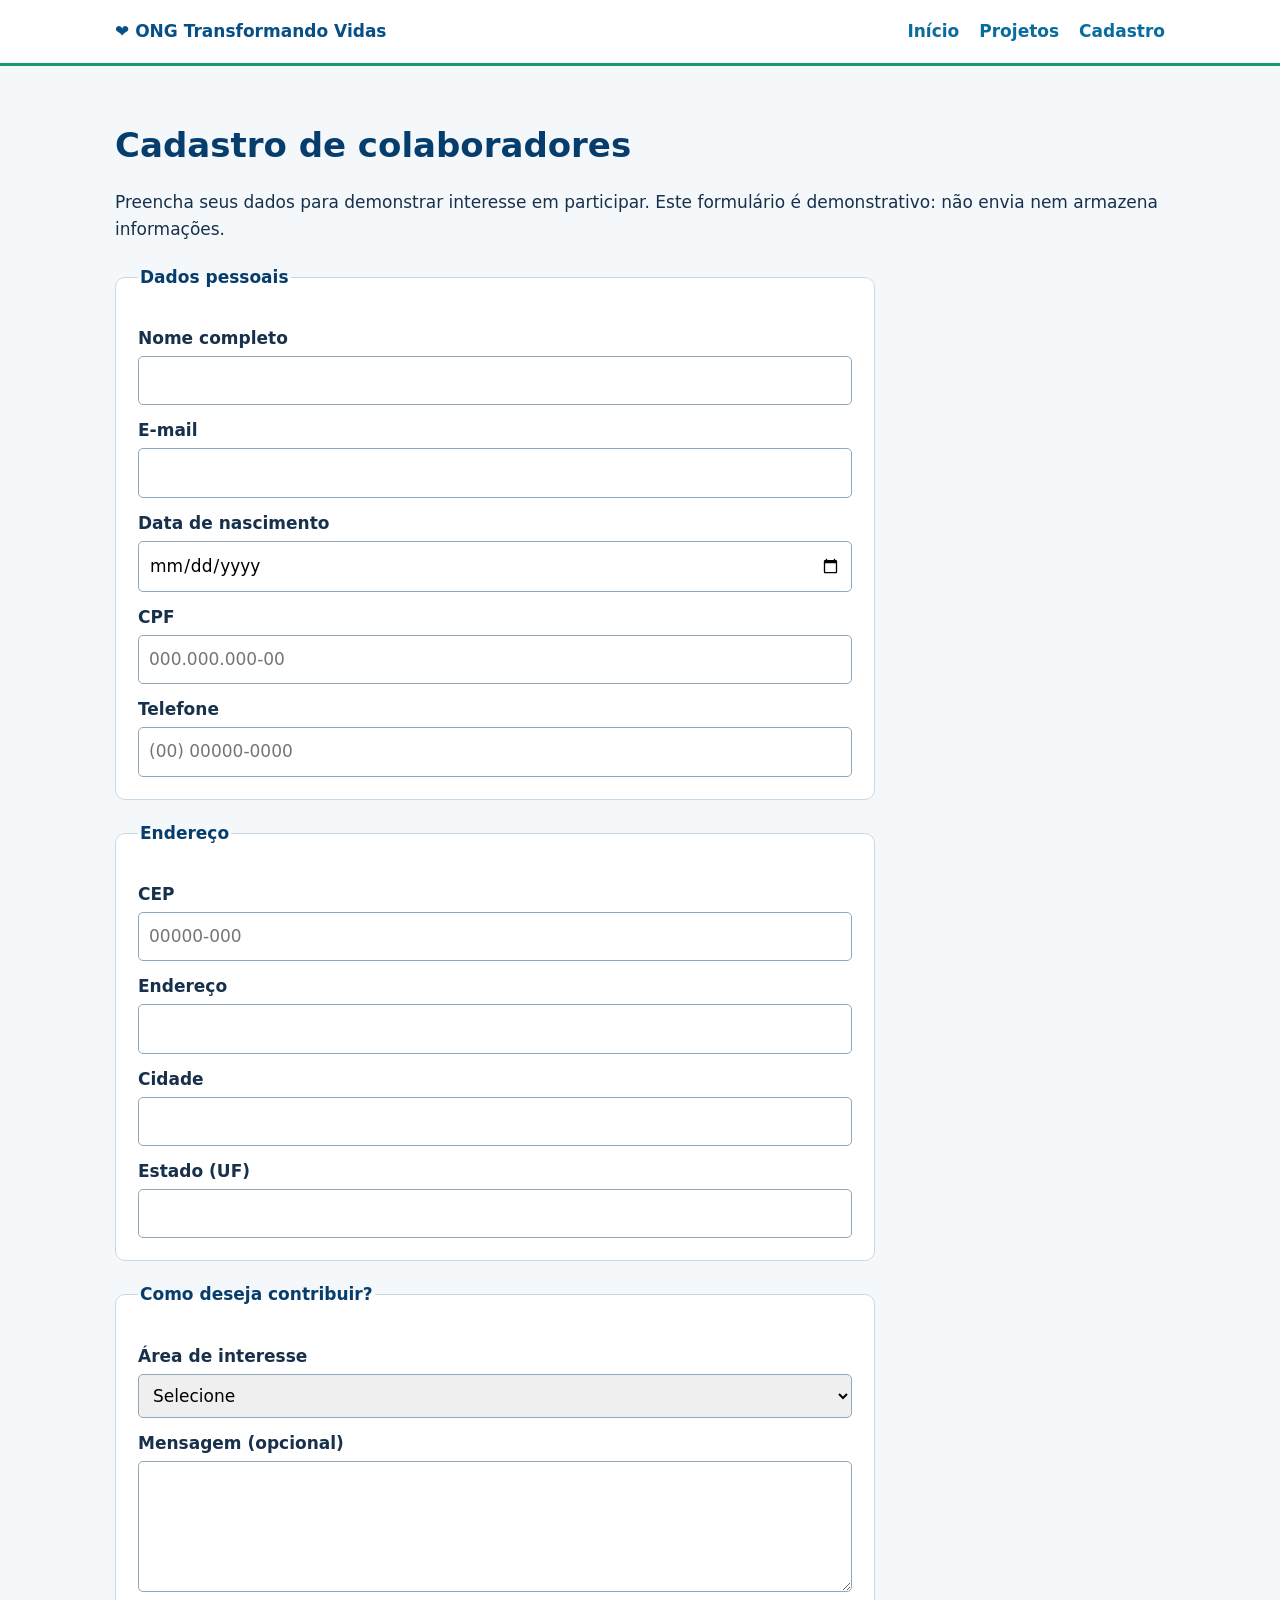
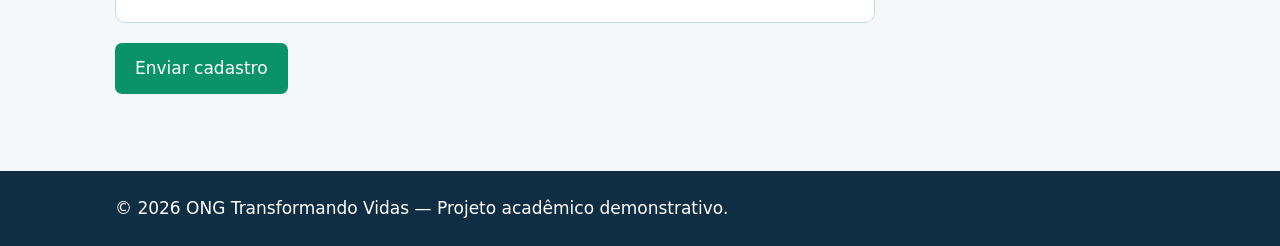
==== cadastro.html @ 1363ee19 "Projeto inicial ONG Transformando Vidas." ====
<!doctype html><html lang="pt-BR"><head><meta charset="utf-8"><meta name="viewport" content="width=device-width,initial-scale=1"><meta name="description" content="ONG Transformando Vidas: projetos sociais e voluntariado"><title>Cadastro | ONG Transformando Vidas</title><link rel="stylesheet" href="css/style.css"></head><body><header><div class="wrap top"><a class="brand" href="index.html">❤ ONG Transformando Vidas</a><nav aria-label="Navegação principal"><a href="index.html">Início</a><a href="projetos.html">Projetos</a><a href="cadastro.html">Cadastro</a></nav></div></header><main class="wrap"><h1>Cadastro de colaboradores</h1><p>Preencha seus dados para demonstrar interesse em participar. Este formulário é demonstrativo: não envia nem armazena informações.</p><form id="cadastro"><fieldset><legend>Dados pessoais</legend><label for="nome">Nome completo</label><input id="nome" name="nome" type="text" autocomplete="name" required minlength="3"><label for="email">E-mail</label><input id="email" name="email" type="email" autocomplete="email" required><label for="nascimento">Data de nascimento</label><input id="nascimento" name="nascimento" type="date" required><label for="cpf">CPF</label><input id="cpf" name="cpf" type="text" inputmode="numeric" maxlength="14" pattern="[0-9]{3}\.[0-9]{3}\.[0-9]{3}-[0-9]{2}" title="Formato: 000.000.000-00" placeholder="000.000.000-00" required><label for="telefone">Telefone</label><input id="telefone" name="telefone" type="tel" autocomplete="tel" maxlength="15" pattern="\([0-9]{2}\) [0-9]{5}-[0-9]{4}" title="Formato: (00) 00000-0000" placeholder="(00) 00000-0000" required></fieldset><fieldset><legend>Endereço</legend><label for="cep">CEP</label><input id="cep" name="cep" type="text" inputmode="numeric" autocomplete="postal-code" maxlength="9" pattern="[0-9]{5}-[0-9]{3}" title="Formato: 00000-000" placeholder="00000-000" required><label for="endereco">Endereço</label><input id="endereco" name="endereco" type="text" autocomplete="street-address" required><label for="cidade">Cidade</label><input id="cidade" name="cidade" type="text" autocomplete="address-level2" required><label for="estado">Estado (UF)</label><input id="estado" name="estado" type="text" maxlength="2" minlength="2" pattern="[A-Za-z]{2}" title="Informe a sigla do estado, como PB" autocomplete="address-level1" required></fieldset><fieldset><legend>Como deseja contribuir?</legend><label for="interesse">Área de interesse</label><select id="interesse" name="interesse" required><option value="">Selecione</option><option>Voluntariado</option><option>Doações</option><option>Outros</option></select><label for="mensagem">Mensagem (opcional)</label><textarea id="mensagem" name="mensagem" rows="4" maxlength="300"></textarea></fieldset><button class="btn" type="submit">Enviar cadastro</button><p id="resultado" role="status" aria-live="polite"></p></form></main><footer><div class="wrap">© 2026 ONG Transformando Vidas — Projeto acadêmico demonstrativo.</div></footer><script src="js/cadastro.js" defer></script></body></html>
---- css/style.css ----
*{box-sizing:border-box}body{margin:0;font:17px/1.6 system-ui,Arial,sans-serif;color:#17304b;background:#f5f8fb}.wrap{width:min(1050px,92%);margin:auto}header{background:#fff;border-bottom:3px solid #149c71}.top{display:flex;justify-content:space-between;align-items:center;gap:20px;padding:18px 0;flex-wrap:wrap}.brand{font-weight:800;color:#075087;text-decoration:none}nav{display:flex;gap:20px;flex-wrap:wrap}a{color:#086c9f}nav a{text-decoration:none;font-weight:600}main{padding:35px 0 60px}section{margin:25px 0;padding:22px;background:white;border-radius:12px}h1,h2,h3{line-height:1.25;color:#073d6d}.hero{background:linear-gradient(120deg,#063e67,#129b78);color:white;padding:65px 35px}.hero h1{color:white;max-width:650px;font-size:clamp(30px,5vw,46px)}.btn{display:inline-block;border:0;border-radius:7px;background:#0a9368;color:white;padding:12px 20px;text-decoration:none;font:inherit;cursor:pointer}.cards{display:grid;grid-template-columns:repeat(auto-fit,minmax(240px,1fr));gap:18px}.card{border:1px solid #dbe5ec;padding:16px;border-radius:10px}.card img,.feature{max-width:100%;height:auto;border-radius:9px}.card img{width:100%}form{max-width:760px}fieldset{background:#fff;border:1px solid #c7d9e5;border-radius:10px;margin:20px 0;padding:22px}legend{font-weight:800;color:#073d6d}label{display:block;font-weight:600;margin:12px 0 4px}input,select,textarea{width:100%;font:inherit;padding:10px;border:1px solid #8ea9b9;border-radius:5px}input:focus,select:focus,textarea:focus{outline:3px solid #8bd7ed}footer{background:#102e43;color:white;padding:24px 0}address{font-style:normal}@media(max-width:600px){.top{display:block}nav{margin-top:12px}.hero{padding:35px 22px}}
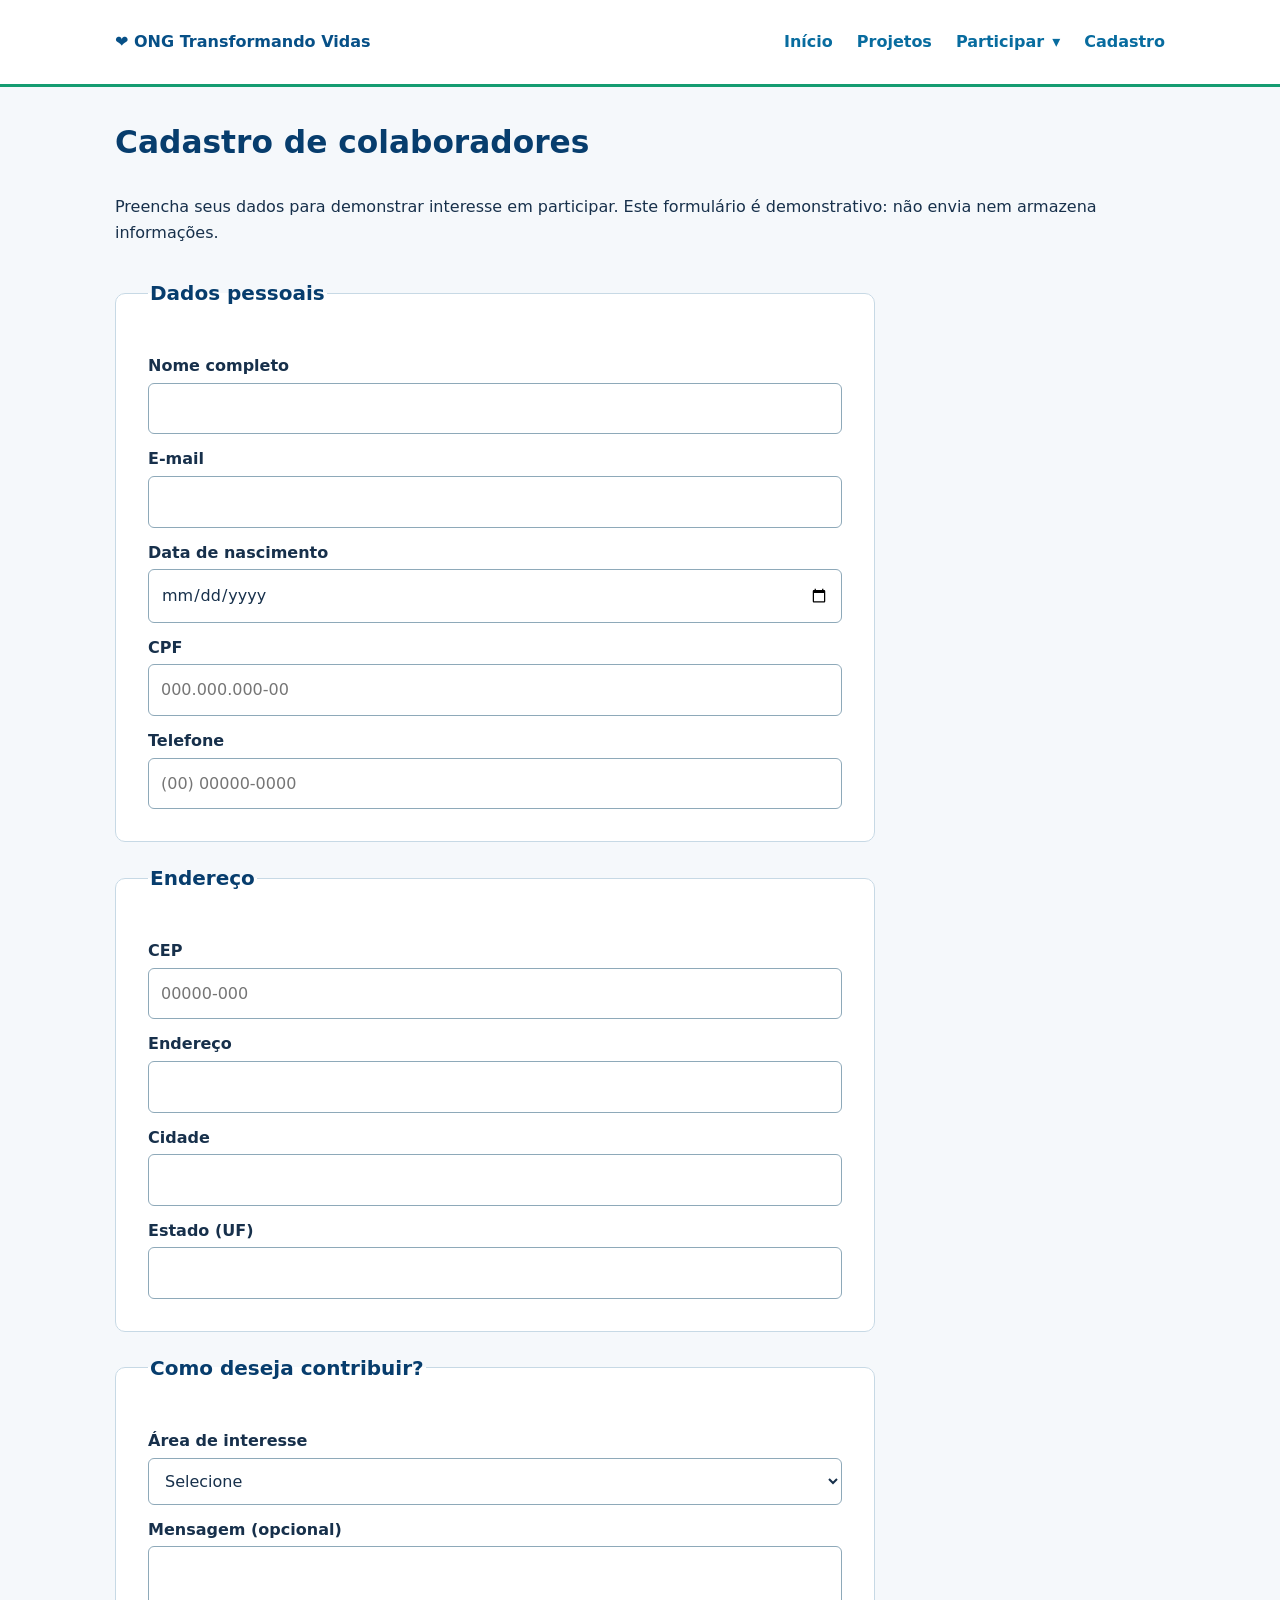
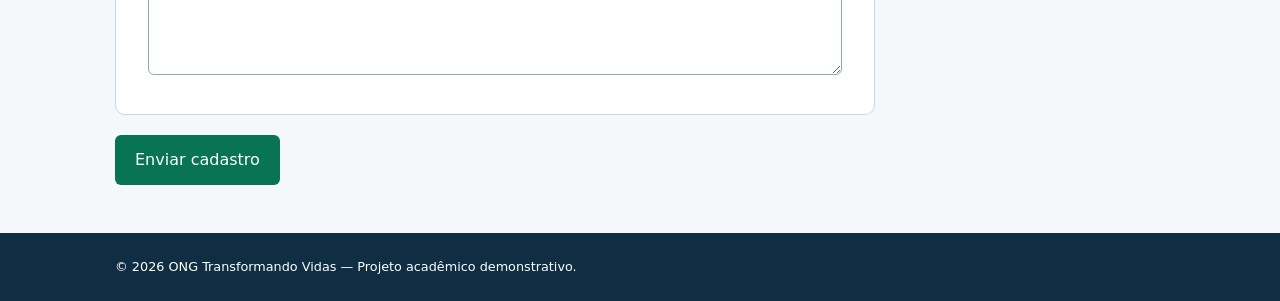
==== commit 675342a6: "Implementa navegação responsiva, modais e validação acessível" ====
--- a/cadastro.html
+++ b/cadastro.html
@@ -1 +1 @@
-<!doctype html><html lang="pt-BR"><head><meta charset="utf-8"><meta name="viewport" content="width=device-width,initial-scale=1"><meta name="description" content="ONG Transformando Vidas: projetos sociais e voluntariado"><title>Cadastro | ONG Transformando Vidas</title><link rel="stylesheet" href="css/style.css"></head><body><header><div class="wrap top"><a class="brand" href="index.html">❤ ONG Transformando Vidas</a><nav aria-label="Navegação principal"><a href="index.html">Início</a><a href="projetos.html">Projetos</a><a href="cadastro.html">Cadastro</a></nav></div></header><main class="wrap"><h1>Cadastro de colaboradores</h1><p>Preencha seus dados para demonstrar interesse em participar. Este formulário é demonstrativo: não envia nem armazena informações.</p><form id="cadastro"><fieldset><legend>Dados pessoais</legend><label for="nome">Nome completo</label><input id="nome" name="nome" type="text" autocomplete="name" required minlength="3"><label for="email">E-mail</label><input id="email" name="email" type="email" autocomplete="email" required><label for="nascimento">Data de nascimento</label><input id="nascimento" name="nascimento" type="date" required><label for="cpf">CPF</label><input id="cpf" name="cpf" type="text" inputmode="numeric" maxlength="14" pattern="[0-9]{3}\.[0-9]{3}\.[0-9]{3}-[0-9]{2}" title="Formato: 000.000.000-00" placeholder="000.000.000-00" required><label for="telefone">Telefone</label><input id="telefone" name="telefone" type="tel" autocomplete="tel" maxlength="15" pattern="\([0-9]{2}\) [0-9]{5}-[0-9]{4}" title="Formato: (00) 00000-0000" placeholder="(00) 00000-0000" required></fieldset><fieldset><legend>Endereço</legend><label for="cep">CEP</label><input id="cep" name="cep" type="text" inputmode="numeric" autocomplete="postal-code" maxlength="9" pattern="[0-9]{5}-[0-9]{3}" title="Formato: 00000-000" placeholder="00000-000" required><label for="endereco">Endereço</label><input id="endereco" name="endereco" type="text" autocomplete="street-address" required><label for="cidade">Cidade</label><input id="cidade" name="cidade" type="text" autocomplete="address-level2" required><label for="estado">Estado (UF)</label><input id="estado" name="estado" type="text" maxlength="2" minlength="2" pattern="[A-Za-z]{2}" title="Informe a sigla do estado, como PB" autocomplete="address-level1" required></fieldset><fieldset><legend>Como deseja contribuir?</legend><label for="interesse">Área de interesse</label><select id="interesse" name="interesse" required><option value="">Selecione</option><option>Voluntariado</option><option>Doações</option><option>Outros</option></select><label for="mensagem">Mensagem (opcional)</label><textarea id="mensagem" name="mensagem" rows="4" maxlength="300"></textarea></fieldset><button class="btn" type="submit">Enviar cadastro</button><p id="resultado" role="status" aria-live="polite"></p></form></main><footer><div class="wrap">© 2026 ONG Transformando Vidas — Projeto acadêmico demonstrativo.</div></footer><script src="js/cadastro.js" defer></script></body></html>+<!doctype html><html lang="pt-BR"><head><meta charset="utf-8"><meta name="viewport" content="width=device-width,initial-scale=1"><meta name="description" content="ONG Transformando Vidas: projetos sociais e voluntariado"><title>Cadastro | ONG Transformando Vidas</title><link rel="stylesheet" href="css/style.css"></head><body><a class="skip-link" href="#conteudo">Ir para o conteúdo</a><header><div class="wrap top"><a class="brand" href="index.html">❤ ONG Transformando Vidas</a><button class="btn menu-toggle" type="button" aria-expanded="false" aria-controls="menu-principal" hidden>☰ Menu</button><nav id="menu-principal" aria-label="Navegação principal"><a href="index.html">Início</a><a href="projetos.html">Projetos</a><details class="nav-dropdown"><summary>Participar</summary><div class="dropdown-panel"><a href="projetos.html#voluntariado">Voluntariado</a><a href="projetos.html#doacoes">Doações</a><a href="cadastro.html" aria-current="page">Cadastro</a></div></details><a href="cadastro.html">Cadastro</a></nav></div></header><main id="conteudo" class="wrap" tabindex="-1"><h1>Cadastro de colaboradores</h1><p>Preencha seus dados para demonstrar interesse em participar. Este formulário é demonstrativo: não envia nem armazena informações.</p><form id="cadastro"><div id="erros-cadastro" class="alert alert-error" role="alert" hidden><p></p><button class="alert-close" type="button" aria-label="Fechar aviso de erro">×</button></div><fieldset><legend>Dados pessoais</legend><label for="nome">Nome completo</label><input id="nome" name="nome" type="text" autocomplete="name" required minlength="3"><label for="email">E-mail</label><input id="email" name="email" type="email" autocomplete="email" required><label for="nascimento">Data de nascimento</label><input id="nascimento" name="nascimento" type="date" required><label for="cpf">CPF</label><input id="cpf" name="cpf" type="text" inputmode="numeric" maxlength="14" pattern="[0-9]{3}\.[0-9]{3}\.[0-9]{3}-[0-9]{2}" title="Formato: 000.000.000-00" placeholder="000.000.000-00" required><label for="telefone">Telefone</label><input id="telefone" name="telefone" type="tel" autocomplete="tel" maxlength="15" pattern="\([0-9]{2}\) [0-9]{5}-[0-9]{4}" title="Formato: (00) 00000-0000" placeholder="(00) 00000-0000" required></fieldset><fieldset><legend>Endereço</legend><label for="cep">CEP</label><input id="cep" name="cep" type="text" inputmode="numeric" autocomplete="postal-code" maxlength="9" pattern="[0-9]{5}-[0-9]{3}" title="Formato: 00000-000" placeholder="00000-000" required><label for="endereco">Endereço</label><input id="endereco" name="endereco" type="text" required><label for="cidade">Cidade</label><input id="cidade" name="cidade" type="text" autocomplete="address-level2" required><label for="estado">Estado (UF)</label><input id="estado" name="estado" type="text" maxlength="2" minlength="2" pattern="[A-Za-z]{2}" title="Informe a sigla do estado, como PB" autocomplete="address-level1" required></fieldset><fieldset><legend>Como deseja contribuir?</legend><label for="interesse">Área de interesse</label><select id="interesse" name="interesse" required><option value="">Selecione</option><option>Voluntariado</option><option>Doações</option><option>Outros</option></select><label for="mensagem">Mensagem (opcional)</label><textarea id="mensagem" name="mensagem" rows="4" maxlength="300"></textarea></fieldset><button class="btn" type="submit">Enviar cadastro</button><div id="resultado" class="alert alert-success" role="status" aria-live="polite" hidden><p></p><button class="alert-close" type="button" aria-label="Fechar confirmação">×</button></div></form></main><footer><div class="wrap">© 2026 ONG Transformando Vidas — Projeto acadêmico demonstrativo.</div></footer><script src="js/cadastro.js" defer></script><script src="js/ui.js" defer></script></body></html>
--- a/css/style.css
+++ b/css/style.css
@@ -1 +1,167 @@
-*{box-sizing:border-box}body{margin:0;font:17px/1.6 system-ui,Arial,sans-serif;color:#17304b;background:#f5f8fb}.wrap{width:min(1050px,92%);margin:auto}header{background:#fff;border-bottom:3px solid #149c71}.top{display:flex;justify-content:space-between;align-items:center;gap:20px;padding:18px 0;flex-wrap:wrap}.brand{font-weight:800;color:#075087;text-decoration:none}nav{display:flex;gap:20px;flex-wrap:wrap}a{color:#086c9f}nav a{text-decoration:none;font-weight:600}main{padding:35px 0 60px}section{margin:25px 0;padding:22px;background:white;border-radius:12px}h1,h2,h3{line-height:1.25;color:#073d6d}.hero{background:linear-gradient(120deg,#063e67,#129b78);color:white;padding:65px 35px}.hero h1{color:white;max-width:650px;font-size:clamp(30px,5vw,46px)}.btn{display:inline-block;border:0;border-radius:7px;background:#0a9368;color:white;padding:12px 20px;text-decoration:none;font:inherit;cursor:pointer}.cards{display:grid;grid-template-columns:repeat(auto-fit,minmax(240px,1fr));gap:18px}.card{border:1px solid #dbe5ec;padding:16px;border-radius:10px}.card img,.feature{max-width:100%;height:auto;border-radius:9px}.card img{width:100%}form{max-width:760px}fieldset{background:#fff;border:1px solid #c7d9e5;border-radius:10px;margin:20px 0;padding:22px}legend{font-weight:800;color:#073d6d}label{display:block;font-weight:600;margin:12px 0 4px}input,select,textarea{width:100%;font:inherit;padding:10px;border:1px solid #8ea9b9;border-radius:5px}input:focus,select:focus,textarea:focus{outline:3px solid #8bd7ed}footer{background:#102e43;color:white;padding:24px 0}address{font-style:normal}@media(max-width:600px){.top{display:block}nav{margin-top:12px}.hero{padding:35px 22px}}+/* Atividade 2 — design system compartilhado pelas três páginas. */
+:root {
+  --color-text: #17304b;
+  --color-background: #f5f8fb;
+  --color-surface: #ffffff;
+  --color-primary: #075087;
+  --color-heading: #073d6d;
+  --color-link: #086c9f;
+  --color-accent: #149c71;
+  --color-button: #087451;
+  --color-button-hover: #065b40;
+  --color-border: #c7d9e5;
+  --color-input-border: #8ea9b9;
+  --color-focus: #8bd7ed;
+  --color-footer: #102e43;
+  --color-hero-start: #063e67;
+  --color-hero-end: #087451;
+
+  --font-family: system-ui, Arial, sans-serif;
+  /* Escala tipográfica de razão 1.25: cinco níveis. */
+  --font-size-1: 0.8rem;
+  --font-size-2: 1rem;
+  --font-size-3: 1.25rem;
+  --font-size-4: 1.5625rem;
+  --font-size-5: 1.953125rem;
+  --line-height-body: 1.6;
+  --line-height-heading: 1.25;
+
+  /* Módulo de 0.25rem (4px com raiz padrão de 16px). */
+  --space-1: 0.25rem;
+  --space-2: 0.5rem;
+  --space-3: 0.75rem;
+  --space-4: 1rem;
+  --space-5: 1.25rem;
+  --space-6: 1.5rem;
+  --space-8: 2rem;
+  --space-9: 2.25rem;
+  --space-12: 3rem;
+  --space-16: 4rem;
+  --radius-small: 0.375rem;
+  --radius-medium: 0.625rem;
+  --radius-large: 0.75rem;
+  --container-width: 65.625rem;
+  --form-width: 47.5rem;
+  --grid-columns: 12;
+  --grid-gap: var(--space-5);
+}
+
+* { box-sizing: border-box; }
+body {
+  margin: 0;
+  font-family: var(--font-family);
+  font-size: var(--font-size-2);
+  line-height: var(--line-height-body);
+  color: var(--color-text);
+  background: var(--color-background);
+}
+.wrap { width: min(var(--container-width), 92%); margin-inline: auto; }
+header { background: var(--color-surface); border-bottom: 3px solid var(--color-accent); }
+.top, nav { display: flex; flex-wrap: wrap; gap: var(--space-5); }
+.top { justify-content: space-between; align-items: center; padding-block: var(--space-5); }
+.brand { font-weight: 800; color: var(--color-primary); text-decoration: none; }
+a { color: var(--color-link); overflow-wrap: anywhere; }
+nav a { text-decoration: none; font-weight: 600; }
+a:focus-visible, button:focus-visible { outline: 3px solid var(--color-focus); outline-offset: 3px; }
+main { padding-block: var(--space-9) var(--space-12); }
+/* Os filhos diretos mantêm a ordem e ocupam a largura total da grade. */
+main.wrap, .cards { display: grid; grid-template-columns: repeat(var(--grid-columns), minmax(0, 1fr)); gap: var(--grid-gap); }
+main.wrap > * { grid-column: 1 / -1; min-width: 0; }
+main.wrap > h1, main.wrap > p { margin: 0; }
+section { margin: 0; padding: var(--space-6); background: var(--color-surface); border-radius: var(--radius-large); }
+h1, h2, h3, h4, h5, h6 { line-height: var(--line-height-heading); color: var(--color-heading); margin-block: 0 var(--space-4); }
+h1 { font-size: var(--font-size-5); }
+h2 { font-size: var(--font-size-4); }
+h3 { font-size: var(--font-size-3); }
+h4, h5, h6 { font-size: var(--font-size-2); }
+p { margin-block: 0 var(--space-4); }
+p:last-child { margin-bottom: 0; }
+.hero { background: linear-gradient(120deg, var(--color-hero-start), var(--color-hero-end)); color: var(--color-surface); padding: var(--space-9) var(--space-6); }
+.hero h1 { color: var(--color-surface); max-width: 40.625rem; }
+.btn { display: inline-flex; align-items: center; justify-content: center; gap: var(--space-2); border: 0; border-radius: var(--radius-small); background: var(--color-button); color: var(--color-surface); padding: var(--space-3) var(--space-5); text-decoration: none; font: inherit; cursor: pointer; text-align: center; }
+.btn:hover { background: var(--color-button-hover); }
+.card { grid-column: span 12; min-width: 0; display: flex; flex-direction: column; gap: var(--space-4); border: 1px solid var(--color-border); padding: var(--space-4); border-radius: var(--radius-medium); }
+.card h3, .card p { margin: 0; }
+.card img, .feature { max-width: 100%; height: auto; border-radius: var(--radius-medium); }
+.card img { width: 100%; }
+form { width: 100%; max-width: var(--form-width); display: flex; flex-direction: column; gap: var(--space-5); }
+form > .btn { align-self: flex-start; }
+fieldset { min-width: 0; background: var(--color-surface); border: 1px solid var(--color-border); border-radius: var(--radius-medium); margin: 0; padding: var(--space-6); }
+legend { font-size: var(--font-size-3); font-weight: 800; color: var(--color-heading); }
+label { display: block; font-weight: 600; margin: var(--space-3) 0 var(--space-1); }
+input, select, textarea { width: 100%; min-width: 0; font: inherit; padding: var(--space-3); border: 1px solid var(--color-input-border); border-radius: var(--radius-small); background: var(--color-surface); color: var(--color-text); }
+input:focus, select:focus, textarea:focus { outline: 3px solid var(--color-focus); }
+footer { font-size: var(--font-size-1); background: var(--color-footer); color: var(--color-surface); padding-block: var(--space-6); }
+address { font-style: normal; }
+/* Media queries usam valores literais: var() não funciona nas condições. */
+@media (min-width: 480px) {
+  nav { gap: var(--space-6); }
+  section, fieldset { padding: var(--space-8); }
+}
+@media (min-width: 600px) {
+  .card { grid-column: span 6; }
+  .hero { padding: var(--space-16) var(--space-9); }
+}
+@media (min-width: 900px) {
+  .top { flex-wrap: nowrap; }
+  .cards { --grid-gap: var(--space-6); }
+}
+@media (min-width: 1200px) {
+  main.wrap { --grid-gap: var(--space-8); }
+}
+@media (min-width: 1440px) {
+  :root { --container-width: 75rem; }
+  main.wrap { --grid-gap: var(--space-9); }
+  .hero { padding-inline: var(--space-12); }
+}
+
+/* Etapa 2: navegação, estados de componentes e feedback acessível. */
+:root { --color-error: #a32121; --color-error-surface: #fff1f1; --color-success-surface: #eaf7ef; --shadow-component: 0 6px 20px #102e431f; }
+[hidden] { display: none !important; }
+.sr-only { position: absolute; width: 1px; height: 1px; padding: 0; margin: -1px; overflow: hidden; clip-path: inset(50%); white-space: nowrap; border: 0; }
+.skip-link { position: fixed; top: 0; left: 0; z-index: 10; padding: var(--space-3); background: var(--color-surface); clip-path: inset(100%); }
+.skip-link:focus { clip-path: inset(0); }
+nav { align-items: center; }
+nav a, .nav-dropdown summary, .menu-toggle { min-height: 44px; }
+nav a { display: inline-flex; align-items: center; }
+nav a[aria-current="page"] { text-decoration: underline; text-underline-offset: 0.3em; }
+.nav-dropdown { position: relative; }
+.nav-dropdown summary { display: flex; align-items: center; gap: var(--space-2); font-weight: 600; cursor: pointer; color: var(--color-link); list-style: none; }
+.nav-dropdown summary::after { content: '▾'; }
+.nav-dropdown[open] summary::after { content: '▴'; }
+summary:focus-visible, .alert-close:focus-visible { outline: 3px solid var(--color-focus); outline-offset: 3px; }
+.dropdown-panel { display: flex; flex-direction: column; gap: var(--space-2); padding: var(--space-3); border: 1px solid var(--color-border); border-radius: var(--radius-medium); background: var(--color-surface); }
+.nav-dropdown[open] .dropdown-panel { animation: reveal 160ms ease-out; }
+.menu-toggle { display: none; }
+.js .menu-toggle { display: inline-flex; }
+.js #menu-principal { display: none; width: 100%; }
+.js #menu-principal.is-open { display: flex; flex-direction: column; align-items: stretch; animation: reveal 160ms ease-out; }
+.card { transition: box-shadow 160ms ease, border-color 160ms ease; }
+.card:hover, .card:focus-within { border-color: var(--color-primary); box-shadow: var(--shadow-component); }
+.card-action { margin-top: auto; align-self: flex-start; }
+.btn { min-height: 44px; transition: background-color 160ms ease, transform 160ms ease; }
+.btn:active:not(:disabled) { transform: translateY(1px); }
+.btn:disabled { opacity: 0.6; cursor: not-allowed; }
+.btn-secondary { background: var(--color-surface); color: var(--color-primary); border: 1px solid var(--color-primary); }
+.btn-secondary:hover { background: var(--color-background); }
+.is-touched:invalid { border: 2px solid var(--color-error); }
+.is-touched:valid { border-color: var(--color-button); }
+.field-error { display: block; color: var(--color-error); font-size: var(--font-size-1); margin-top: var(--space-1); }
+.alert { display: flex; align-items: flex-start; justify-content: space-between; gap: var(--space-3); padding: var(--space-4); border: 1px solid; border-radius: var(--radius-medium); }
+.alert p { margin: 0; }
+.alert-error { color: var(--color-error); background: var(--color-error-surface); }
+.alert-success { color: var(--color-button); background: var(--color-success-surface); }
+.alert-close { flex-shrink: 0; min-width: 44px; min-height: 44px; border: 0; background: transparent; color: inherit; font-size: var(--font-size-3); cursor: pointer; }
+dialog { width: min(90%, var(--form-width)); max-height: 85vh; overflow: auto; padding: var(--space-6); border: 1px solid var(--color-border); border-radius: var(--radius-large); color: var(--color-text); background: var(--color-surface); box-shadow: var(--shadow-component); }
+dialog[open] { animation: reveal 160ms ease-out; }
+dialog::backdrop { background: #102e43b3; }
+.dialog-actions { display: flex; flex-wrap: wrap; gap: var(--space-3); margin-top: var(--space-5); }
+@keyframes reveal { from { opacity: 0; transform: translateY(-4px); } to { opacity: 1; transform: translateY(0); } }
+@media (min-width: 900px) {
+ .js .menu-toggle { display: none; }
+ .js #menu-principal, .js #menu-principal.is-open { display: flex; flex-direction: row; align-items: center; width: auto; }
+ .dropdown-panel { position: absolute; top: 100%; right: 0; min-width: 12rem; z-index: 5; box-shadow: var(--shadow-component); }
+}
+@media (prefers-reduced-motion: reduce) {
+ *, *::before, *::after { animation: none !important; transition: none !important; }
+}
